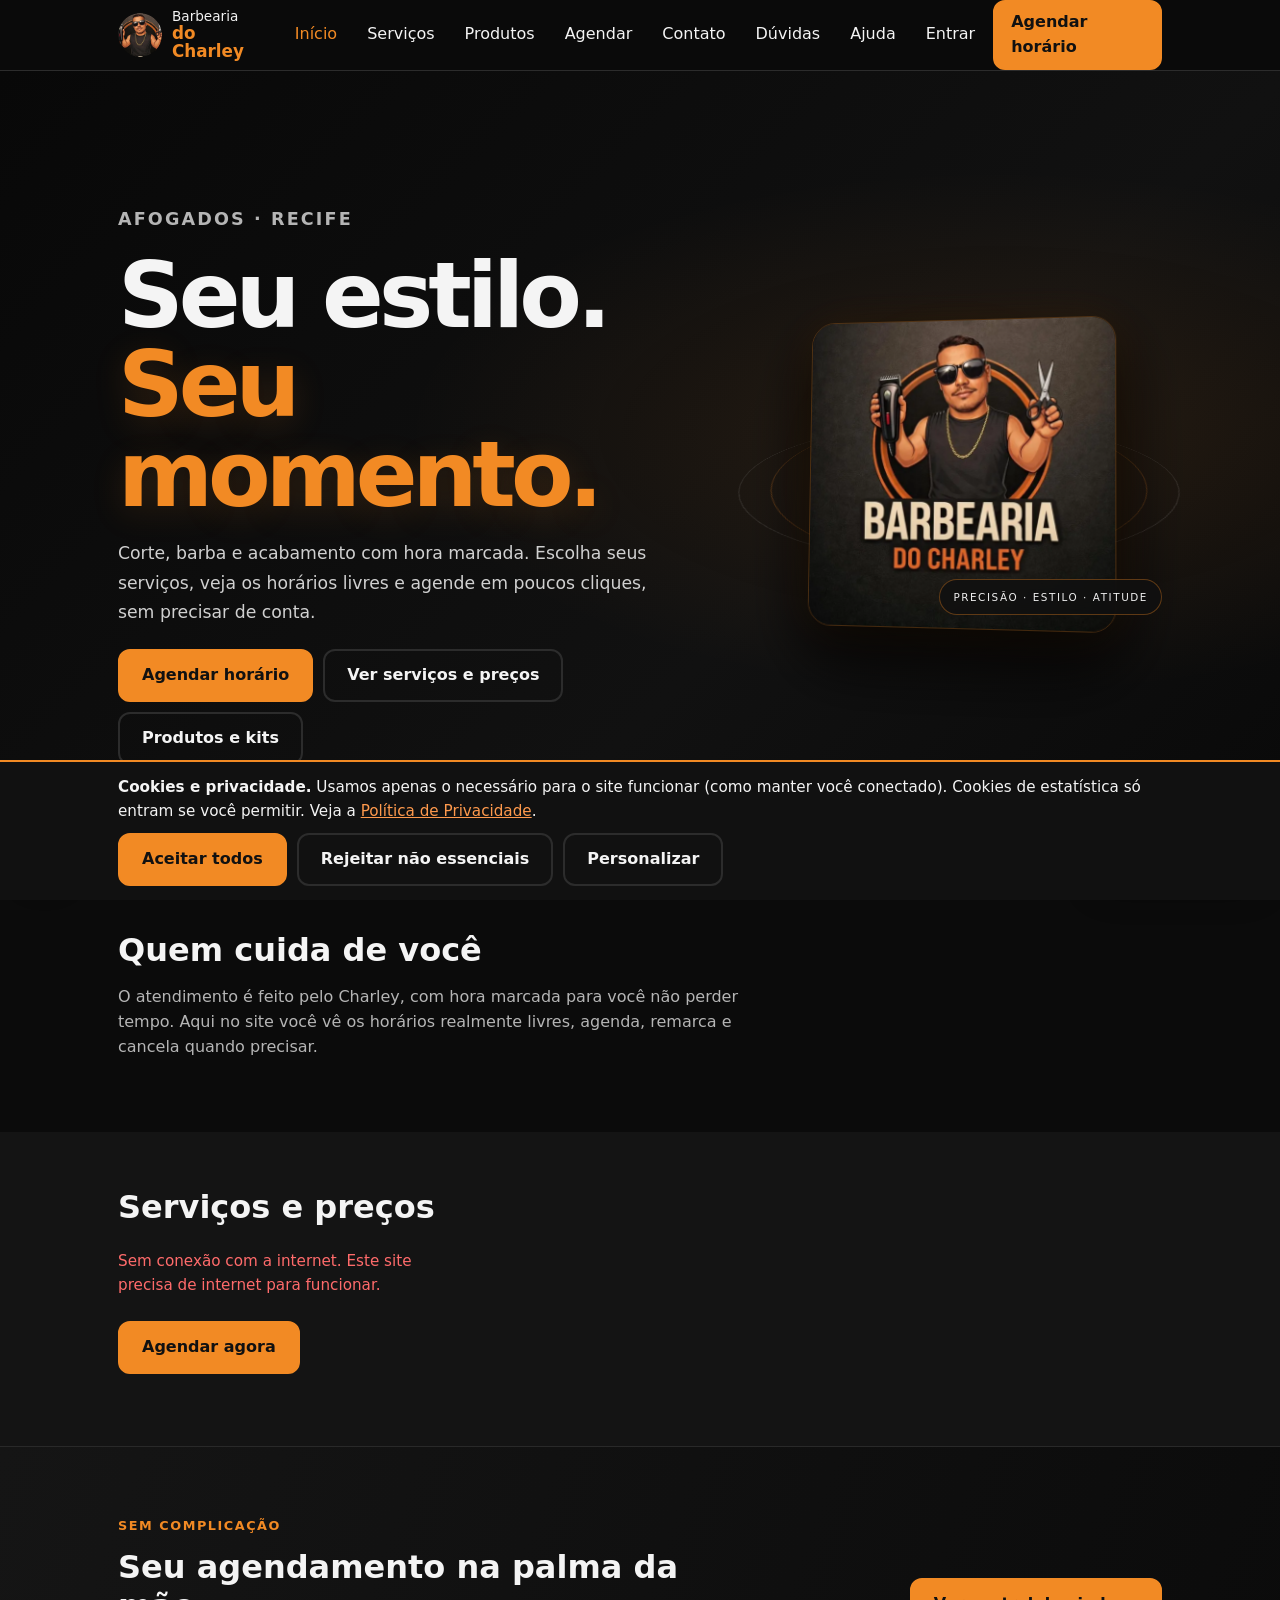
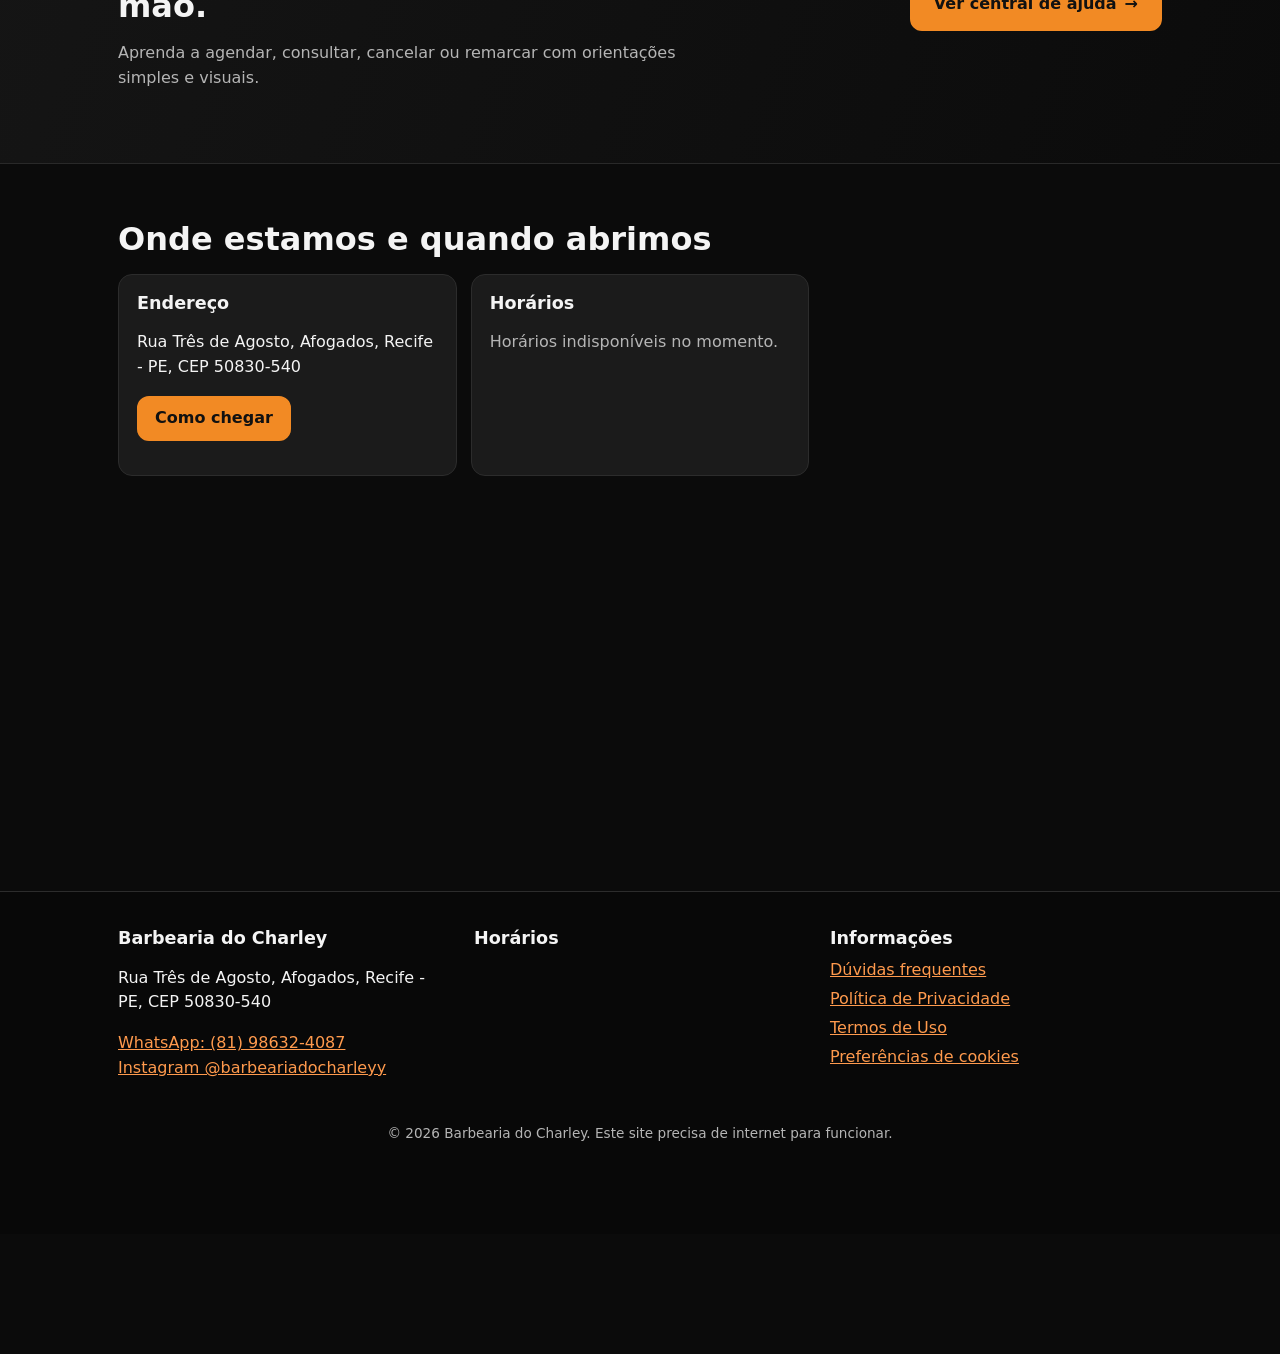
==== charley_build/index.html @ 22ab083c "Add files via upload" ====
<!doctype html>
<html lang="pt-BR">
<head>
<meta charset="utf-8">
<meta name="viewport" content="width=device-width, initial-scale=1">
<title>Barbearia do Charley | Afogados, Recife</title>
<meta name="description" content="Barbearia do Charley em Afogados, Recife. Corte, barba e química com hora marcada. Agende online em poucos cliques.">
<meta name="theme-color" content="#0b0b0b">
<meta property="og:type" content="website"><meta property="og:locale" content="pt_BR">
<meta property="og:title" content="Barbearia do Charley | Afogados, Recife"><meta property="og:description" content="Barbearia do Charley em Afogados, Recife. Corte, barba e química com hora marcada. Agende online em poucos cliques.">
<meta property="og:image" content="https://barbeariadocharley.netlify.app/icons/og.jpg">
<link rel="manifest" href="manifest.webmanifest">
<link rel="icon" href="icons/icon-192.png" type="image/png">
<link rel="apple-touch-icon" href="icons/icon-192.png">
<link rel="stylesheet" href="css/style.css">
<script type="application/ld+json">{"@context": "https://schema.org", "@type": "BarberShop", "name": "Barbearia do Charley", "address": {"@type": "PostalAddress", "streetAddress": "Rua Três de Agosto, Afogados", "addressLocality": "Recife", "addressRegion": "PE", "postalCode": "50830-540", "addressCountry": "BR"}, "telephone": "+5581986324087", "url": "https://barbeariadocharley.netlify.app", "sameAs": ["https://www.instagram.com/barbeariadocharleyy/"], "openingHoursSpecification": [{"@type": "OpeningHoursSpecification", "dayOfWeek": ["Tuesday", "Wednesday", "Thursday"], "opens": "10:00", "closes": "19:00"}, {"@type": "OpeningHoursSpecification", "dayOfWeek": ["Friday", "Saturday"], "opens": "10:00", "closes": "20:00"}]}</script>
</head>
<body>
<a class="sr" href="#main">Ir para o conteúdo</a>
<header id="app-header"></header>
<main id="main">

<section class="hero"><div class="wrap">
  <div class="hero-copy">
  <p class="kicker">AFogados · Recife</p>
  <h1>Seu estilo.<br><span class="orange-text">Seu momento.</span></h1>
  <p>Corte, barba e acabamento com hora marcada. Escolha seus serviços, veja os horários livres e agende em poucos cliques, sem precisar de conta.</p>
  <div class="row"><a class="btn" href="agendar.html">Agendar horário</a><a class="btn ghost" href="servicos.html">Ver serviços e preços</a><a class="btn ghost" href="produtos.html">Produtos e kits</a></div>
  </div>
  <div class="hero-stage"><div class="hero-glow"></div><div class="hero-object"><img class="hero-logo" src="img/logo.webp" width="380" height="380" alt="Logo da Barbearia do Charley"></div><span class="hero-orbit orbit-one"></span><span class="hero-orbit orbit-two"></span><span class="hero-chip">PRECISÃO · ESTILO · ATITUDE</span></div>
</div></section>

<section class="block"><div class="wrap">
  <h2>Quem cuida de você</h2>
  <p class="muted" style="max-width:40em">O atendimento é feito pelo Charley, com hora marcada para você não perder tempo. Aqui no site você vê os horários realmente livres, agenda, remarca e cancela quando precisar.</p>
</div></section>

<section class="block alt" id="servicos"><div class="wrap">
  <h2>Serviços e preços</h2>
  <div class="grid" id="svc-list"><p class="loading"><span class="spin"></span>Carregando serviços…</p></div>
  <p class="notice" id="svc-note" hidden><b>“A partir de”:</b> nos serviços químicos o preço varia conforme o cabelo. O Charley avalia pessoalmente e informa o valor final antes de começar.</p>
  <p><a class="btn" href="agendar.html">Agendar agora</a></p>
</div></section>


<section class="block help-teaser"><div class="wrap help-teaser-inner"><div><p class="kicker">SEM COMPLICAÇÃO</p><h2>Seu agendamento na palma da mão.</h2><p class="muted">Aprenda a agendar, consultar, cancelar ou remarcar com orientações simples e visuais.</p></div><a class="btn" href="ajuda.html">Ver central de ajuda <span aria-hidden="true">→</span></a></div></section>
<section class="block" id="novidades" hidden><div class="wrap"><h2>Novidades da barbearia</h2><div class="grid" id="news-list"></div></div></section>

<section class="block alt" id="galeria" hidden><div class="wrap"><h2>Nosso trabalho</h2><div class="grid" id="gallery-list"></div></div></section>

<section class="block" id="onde"><div class="wrap">
  <h2>Onde estamos e quando abrimos</h2>
  <div class="grid">
    <div class="card"><h3>Endereço</h3><p id="addr"></p><p><a class="btn small" id="route" target="_blank" rel="noopener" href="#">Como chegar</a></p></div>
    <div class="card"><h3>Horários</h3><div id="hours"></div></div>
  </div>
  <p style="margin-top:16px"><iframe class="map" id="map" title="Mapa da Barbearia do Charley" loading="lazy" referrerpolicy="no-referrer-when-downgrade"></iframe></p>
</div></section>

</main>
<footer id="app-footer"></footer>
<script type="module" src="js/home.js"></script>
</body>
</html>
---- charley_build/css/style.css ----
:root{
  --bg:#0b0b0b; --bg2:#141414; --card:#1b1b1b; --line:#2c2c2c;
  --text:#f4f4f4; --muted:#b5b5b5; --orange:#ff7a1a; --orange2:#ff9a4d; --ok:#4cc38a; --bad:#ff6b6b; --warn:#ffd166;
  --r:14px; --max:1080px;
}
*{box-sizing:border-box}
html{scroll-behavior:smooth}
body{margin:0;background:var(--bg);color:var(--text);font:16px/1.55 system-ui,-apple-system,"Segoe UI",Roboto,Arial,sans-serif;-webkit-text-size-adjust:100%}
img{max-width:100%;height:auto}
a{color:var(--orange2)}
a:focus-visible,button:focus-visible,input:focus-visible,select:focus-visible,textarea:focus-visible{outline:3px solid var(--orange);outline-offset:2px}
h1,h2,h3{line-height:1.2;margin:0 0 .5em}
h1{font-size:clamp(2rem,6vw,3.2rem)} h2{font-size:clamp(1.5rem,4vw,2rem)} h3{font-size:1.1rem}
.wrap{max-width:var(--max);margin:0 auto;padding:0 18px}
.muted{color:var(--muted)} .center{text-align:center}
.plain{list-style:none;margin:0;padding:0} .plain li{margin:.25em 0}
section.block{padding:56px 0} section.alt{background:var(--bg2)}
.sr{position:absolute;left:-9999px}

/* cabeçalho */
header#app-header{position:sticky;top:0;z-index:50;background:rgba(11,11,11,.96);border-bottom:1px solid var(--line);backdrop-filter:blur(6px)}
.bar{display:flex;align-items:center;justify-content:space-between;gap:12px;min-height:64px}
.brand{display:flex;align-items:center;gap:10px;color:var(--text);text-decoration:none;line-height:1.1;font-size:.85rem}
.brand b{color:var(--orange);font-size:1.05rem}
.mark{width:44px;height:44px;border-radius:50%;object-fit:cover;flex:none}
nav#main-nav{display:flex;align-items:center;gap:6px}
nav#main-nav a:not(.btn){color:var(--text);text-decoration:none;padding:10px 12px;border-radius:10px}
nav#main-nav a:not(.btn):hover,nav#main-nav a[aria-current]{color:var(--orange)}
.menu-btn{display:none;background:none;border:1px solid var(--line);color:var(--text);font-size:1.4rem;border-radius:10px;min-width:48px;min-height:48px}
@media(max-width:760px){
  .menu-btn{display:block}
  nav#main-nav{display:none;position:absolute;left:0;right:0;top:64px;flex-direction:column;align-items:stretch;background:var(--bg);padding:12px 18px 18px;border-bottom:1px solid var(--line)}
  nav#main-nav.open{display:flex}
  nav#main-nav a{padding:14px 12px!important;text-align:center}
}

/* botões e campos */
.btn{display:inline-flex;align-items:center;justify-content:center;gap:8px;min-height:48px;padding:12px 22px;border-radius:12px;border:2px solid var(--orange);background:var(--orange);color:#111;font:inherit;font-weight:700;text-decoration:none;cursor:pointer}
.btn:hover{background:var(--orange2);border-color:var(--orange2)}
.btn.ghost{background:transparent;color:var(--text);border-color:var(--line)} .btn.ghost:hover{border-color:var(--orange);color:var(--orange)}
.btn.small{min-height:40px;padding:8px 16px}
.btn[disabled]{opacity:.5;cursor:not-allowed}
.row{display:flex;flex-wrap:wrap;gap:10px} .row.end{justify-content:flex-end}
label{display:block;font-weight:600;margin:14px 0 6px}
input,select,textarea{width:100%;min-height:48px;padding:12px 14px;border-radius:12px;border:1px solid #444;background:#101010;color:var(--text);font:inherit}
textarea{min-height:100px}
.check{display:flex;align-items:center;gap:10px;font-weight:400;margin:8px 0} .check input{width:22px;height:22px;min-height:0}
.hint{font-size:.9rem;color:var(--muted);margin:4px 0 0}
.err{color:var(--bad);font-size:.95rem;margin:8px 0}

/* cartões */
.card{background:var(--card);border:1px solid var(--line);border-radius:var(--r);padding:18px}
.grid{display:grid;gap:14px;grid-template-columns:repeat(auto-fill,minmax(260px,1fr))}
.badge{display:inline-block;padding:2px 10px;border-radius:99px;font-size:.8rem;font-weight:700;background:#2a2a2a;color:var(--muted)}
.badge.ok{background:#16382b;color:var(--ok)} .badge.warn{background:#3b3212;color:var(--warn)} .badge.bad{background:#3d1b1b;color:var(--bad)}
.price{color:var(--orange);font-weight:800;text-align:right;min-width:5.5em}

/* herói */
.hero{padding:64px 0 56px;background:radial-gradient(1200px 400px at 80% -10%,rgba(255,122,26,.22),transparent),var(--bg)}
.hero p{max-width:34em;color:var(--muted);font-size:1.1rem}
.hero .row{margin-top:22px}
.kicker{color:var(--orange);font-weight:700;letter-spacing:.12em;text-transform:uppercase;font-size:.8rem}

/* serviços */
.svc{display:flex;gap:12px;justify-content:space-between;align-items:flex-start}
.svc h3{margin:0 0 4px} .svc p{margin:0;color:var(--muted);font-size:.95rem}
.svc.pick{cursor:pointer;border-width:2px} .svc.pick.on{border-color:var(--orange);background:#241a12} .svc.pick.off{opacity:.45;cursor:not-allowed}
.svc.pick input{width:24px;height:24px;min-height:0;margin-top:3px;flex:none}

/* agendamento */
.steps{counter-reset:s}
.step{margin:0 0 30px}
.step>h2{display:flex;align-items:center;gap:10px;font-size:1.3rem}
.step>h2::before{counter-increment:s;content:counter(s);display:grid;place-items:center;width:34px;height:34px;border-radius:50%;background:var(--orange);color:#111;font-weight:800;flex:none}
.slots{display:grid;grid-template-columns:repeat(auto-fill,minmax(84px,1fr));gap:8px;margin-top:12px}
.slot{min-height:48px;border-radius:10px;border:1px solid #444;background:#101010;color:var(--text);font:inherit;font-weight:700;cursor:pointer}
.slot:hover{border-color:var(--orange)} .slot[aria-pressed=true]{background:var(--orange);color:#111;border-color:var(--orange)}
.summary{background:#101010;border:1px solid var(--orange);border-radius:var(--r);padding:14px 16px;margin:18px 0;}
.summary dl{display:grid;grid-template-columns:auto 1fr;gap:4px 14px;margin:0} .summary dt{color:var(--muted)} .summary dd{margin:0;text-align:right;font-weight:600}
.notice{border-left:4px solid var(--orange);background:#1d1710;padding:12px 14px;border-radius:8px;margin:14px 0}
.ok-box{border:1px solid var(--ok);background:#0f2219;border-radius:var(--r);padding:20px}

/* tabelas simples */
table.t{width:100%;border-collapse:collapse} table.t th,table.t td{padding:10px 8px;border-bottom:1px solid var(--line);text-align:left}
details{background:var(--card);border:1px solid var(--line);border-radius:12px;padding:14px 16px;margin:10px 0}
summary{cursor:pointer;font-weight:700}

/* rodapé */
footer#app-footer{background:#080808;border-top:1px solid var(--line);padding:36px 0 90px;margin-top:0}
.foot{display:grid;gap:24px;grid-template-columns:repeat(auto-fit,minmax(220px,1fr))}
.copy{text-align:center;color:var(--muted);font-size:.85rem;margin:26px 18px 0}

/* WhatsApp flutuante, avisos */
.wa-float{position:fixed;left:16px;bottom:16px;z-index:60;width:58px;height:58px;border-radius:50%;background:#25d366;color:#fff;display:grid;place-items:center;box-shadow:0 6px 18px rgba(0,0,0,.5)}
#toasts{position:fixed;left:50%;transform:translateX(-50%);bottom:90px;z-index:90;display:grid;gap:8px;width:min(92vw,420px)}
.toast{background:#222;border:1px solid var(--line);border-left:4px solid var(--orange);padding:12px 14px;border-radius:10px}
.toast.error{border-left-color:var(--bad)} .toast.success{border-left-color:var(--ok)}
dialog.dlg{background:var(--card);color:var(--text);border:1px solid var(--line);border-radius:var(--r);max-width:min(92vw,420px)} dialog::backdrop{background:rgba(0,0,0,.7)}
#cookie-box{position:fixed;left:0;right:0;bottom:0;z-index:100;background:#111;border-top:2px solid var(--orange);padding:14px 0}
.cookie-in{max-width:var(--max);margin:0 auto;padding:0 18px} .cookie-in p{margin:0 0 10px;font-size:.95rem}
.loading,.empty{padding:24px;text-align:center;color:var(--muted)}
.spin{display:inline-block;width:18px;height:18px;border:3px solid #444;border-top-color:var(--orange);border-radius:50%;animation:sp 1s linear infinite;vertical-align:-3px;margin-right:8px}
@keyframes sp{to{transform:rotate(360deg)}}
@media (prefers-reduced-motion:reduce){*{animation:none!important;scroll-behavior:auto!important}}
.map{width:100%;height:320px;border:0;border-radius:var(--r);filter:grayscale(.2) contrast(1.05)}
.prose h2{margin-top:1.6em} .prose p,.prose li{color:#dcdcdc}

.hero .wrap{display:grid;gap:28px;align-items:center}
.hero-logo{width:min(78vw,340px);height:auto;border-radius:24px;justify-self:center;box-shadow:0 10px 40px rgba(0,0,0,.6)}
@media(min-width:820px){.hero .wrap{grid-template-columns:1.2fr .8fr}.hero-logo{width:380px}}

/* painel do Charley */
.adm-bar{display:flex;gap:10px;align-items:center;justify-content:space-between;flex-wrap:wrap;padding:12px 18px;border-bottom:1px solid var(--line);background:#0e0e0e;position:sticky;top:0;z-index:50}
.adm-tabs{display:flex;gap:6px;overflow-x:auto;padding:10px 18px;border-bottom:1px solid var(--line);background:#0e0e0e;position:sticky;top:64px;z-index:49}
.adm-tabs a{white-space:nowrap;padding:10px 16px;border-radius:10px;color:var(--text);text-decoration:none;border:1px solid var(--line)}
.adm-tabs a[aria-current]{background:var(--orange);color:#111;border-color:var(--orange);font-weight:700}
.adm-wrap{max-width:1180px;margin:0 auto;padding:18px}
.stats{display:grid;grid-template-columns:repeat(auto-fit,minmax(150px,1fr));gap:10px;margin:12px 0}
.stat{background:var(--card);border:1px solid var(--line);border-radius:12px;padding:12px 14px}.stat b{display:block;font-size:1.4rem;color:var(--orange)}
.ap{border-left:4px solid var(--line)}.ap.confirmed{border-left-color:var(--ok)}.ap.pending{border-left-color:var(--warn)}.ap.cancelled,.ap.no_show{border-left-color:var(--bad);opacity:.7}.ap.completed{border-left-color:#6aa9ff}
.ap .t{font-size:1.15rem;font-weight:800}
.cal{display:grid;grid-template-columns:repeat(7,1fr);gap:6px}.cal .d{min-height:64px;border:1px solid var(--line);border-radius:10px;padding:6px;background:var(--card);cursor:pointer;font-size:.85rem}
.cal .d.today{border-color:var(--orange)}.cal .d.off{opacity:.45}.cal .h{text-align:center;color:var(--muted);font-size:.8rem}.cal .n{display:inline-block;background:var(--orange);color:#111;border-radius:99px;padding:0 8px;font-weight:800;margin-top:4px}
.week{display:grid;gap:8px}@media(min-width:900px){.week{grid-template-columns:repeat(7,1fr)}}
.week .col{background:var(--card);border:1px solid var(--line);border-radius:12px;padding:10px;min-height:90px}.week .it{font-size:.85rem;margin:6px 0;padding:6px;border-radius:8px;background:#101010;cursor:pointer}
dialog.big{max-width:min(94vw,560px);width:100%;max-height:92vh;overflow:auto}
.mini{font-size:.85rem}
.tbl-scroll{overflow-x:auto}

.cap::first-letter{text-transform:uppercase}

/* Complementos do painel e catálogo */
.adm-tabs{overflow-x:auto;flex-wrap:nowrap;white-space:nowrap;scrollbar-width:thin}
.adm-tabs a{flex:0 0 auto}
.product-card{overflow:hidden;display:flex;flex-direction:column;gap:12px}
.product-card>img{width:100%;aspect-ratio:4/3;object-fit:cover;border-radius:10px;background:#171717}
.product-card h2{margin:6px 0;font-size:1.2rem}
.product-card .price{display:block;margin:8px 0;color:var(--orange)}

/* Indicadores e estados dos módulos administrativos */
.progress{height:10px;background:#252525;border:1px solid var(--line);border-radius:99px;overflow:hidden;margin:10px 0 4px}
.progress span{display:block;height:100%;background:var(--orange);border-radius:99px;transition:width .25s ease}
.notice.error{border-color:var(--bad);color:var(--text)}


/* CHARLEY EXPERIENCE — motion leve, mobile-first e sem bibliotecas externas */
:root{--orange:#f28a24;--ink:#080808}
.orange-text{color:var(--orange);text-shadow:0 8px 34px rgba(242,138,36,.16)}
.hero{position:relative;overflow:hidden;background:radial-gradient(ellipse at 78% 45%,rgba(242,138,36,.10),transparent 42%),linear-gradient(135deg,#080808,#111 62%,#090909)}
.hero .wrap{min-height:560px;padding-top:54px;padding-bottom:54px}
.hero h1{font-size:clamp(2.8rem,8vw,5.7rem);line-height:.98;letter-spacing:-.055em;margin:12px 0 20px}
.hero-copy>p:not(.kicker){max-width:560px;font-size:1.08rem;color:#d0d0d0;line-height:1.7}
.hero-stage{position:relative;min-height:330px;display:grid;place-items:center;perspective:900px;isolation:isolate}
.hero-glow{position:absolute;width:min(72vw,340px);aspect-ratio:1;border-radius:50%;background:radial-gradient(circle,rgba(242,138,36,.24),rgba(242,138,36,.04) 48%,transparent 72%);filter:blur(12px)}
.hero-object{position:relative;z-index:2;transform:rotateY(-9deg) rotateX(3deg);filter:drop-shadow(0 25px 30px rgba(0,0,0,.65));animation:charleyFloat 7s ease-in-out infinite}
.hero-logo{width:min(70vw,310px);border:1px solid rgba(242,138,36,.25);box-shadow:0 22px 60px rgba(0,0,0,.55),0 0 45px rgba(242,138,36,.10)}
.hero-orbit{position:absolute;border:1px solid rgba(242,138,36,.28);border-radius:50%;width:min(78vw,370px);aspect-ratio:1;transform:rotateX(68deg) rotateZ(-22deg)}
.orbit-two{width:min(90vw,430px);transform:rotateX(72deg) rotateZ(38deg);border-color:rgba(255,255,255,.12)}
.hero-chip{position:absolute;z-index:3;bottom:8%;right:0;background:rgba(16,16,16,.82);border:1px solid rgba(242,138,36,.35);padding:9px 13px;border-radius:99px;font-size:.65rem;letter-spacing:.15em;color:#eee;backdrop-filter:blur(8px)}
@keyframes charleyFloat{0%,100%{transform:translateY(0) rotateY(-9deg) rotateX(3deg)}50%{transform:translateY(-10px) rotateY(-5deg) rotateX(1deg)}}
.help-teaser{background:linear-gradient(110deg,#151515,#0b0b0b);border-block:1px solid #292929}
.help-teaser-inner{display:flex;align-items:center;justify-content:space-between;gap:22px}
.help-teaser h2{max-width:620px;margin:4px 0 8px}.help-teaser p{max-width:600px}
.help-hero{padding:50px 0 38px;overflow:hidden;background:radial-gradient(ellipse at 80% 50%,rgba(242,138,36,.14),transparent 45%),#090909}
.help-hero-grid{display:grid;align-items:center;gap:20px}.help-hero h1{font-size:clamp(2.7rem,8vw,5rem);line-height:.98;letter-spacing:-.05em;margin:10px 0 16px}.lead{font-size:1.05rem;color:#ccc;max-width:540px;line-height:1.7}
.help-orbit{height:260px;position:relative;display:grid;place-items:center;perspective:700px}.orbit-ring{position:absolute;width:230px;height:230px;border:1px solid rgba(242,138,36,.25);border-radius:50%;transform:rotateX(68deg) rotateZ(25deg)}.ring-two{width:190px;height:190px;transform:rotateX(70deg) rotateZ(-35deg);border-color:rgba(255,255,255,.15)}.orbit-chair{width:150px;filter:drop-shadow(0 18px 22px #000);transform:rotateY(-12deg);animation:charleyFloat 7s ease-in-out infinite}.orbit-dot{position:absolute;width:9px;height:9px;border-radius:50%;background:var(--orange);box-shadow:0 0 18px var(--orange)}.dot-a{top:26%;right:20%}.dot-b{bottom:20%;left:22%;width:6px;height:6px}
.help-choices h2{margin-top:4px}.help-grid{display:grid;grid-template-columns:1fr;gap:12px;margin-top:22px}.help-card{display:flex;flex-direction:column;gap:10px;min-height:190px;padding:20px;border:1px solid #303030;border-radius:18px;background:linear-gradient(145deg,#191919,#101010);color:var(--text);text-decoration:none;transition:transform .22s ease,border-color .22s ease,background .22s ease}.help-card:active{transform:scale(.985)}.help-card:hover{border-color:var(--orange);transform:translateY(-3px)}.help-icon{display:grid;place-items:center;width:42px;height:42px;border-radius:13px;background:rgba(242,138,36,.12);color:var(--orange);font-size:1.4rem}.help-card b{font-size:1.1rem}.help-card>span:not(.help-icon){color:#aaa;font-size:.92rem;line-height:1.5}.help-card em{font-style:normal;color:var(--orange);font-weight:700;margin-top:auto}.help-card em i{font-style:normal;margin-left:6px}
.tutorial-layout{display:grid;gap:26px;align-items:center}.step-list{display:grid;gap:16px;margin:24px 0}.step{display:flex;gap:14px;align-items:flex-start}.step>b{flex:0 0 38px;height:38px;display:grid;place-items:center;border-radius:12px;background:rgba(242,138,36,.13);color:var(--orange)}.step span{display:grid;gap:4px}.step small{color:#aaa;line-height:1.5}.tutorial-visual{min-height:300px;display:grid;place-items:center;border:1px solid #282828;border-radius:22px;background:radial-gradient(circle at 50% 40%,rgba(242,138,36,.12),transparent 55%),#101010;overflow:hidden}.phone{width:190px;height:285px;padding:8px;border:2px solid #555;border-radius:28px;background:#080808;box-shadow:0 25px 50px rgba(0,0,0,.5);transform:rotateY(-8deg) rotateX(3deg)}.phone-top{width:52px;height:8px;border-radius:10px;background:#333;margin:2px auto 12px}.phone-screen{height:calc(100% - 22px);border-radius:18px;background:#171717;padding:15px 11px;display:flex;flex-direction:column;gap:12px}.tiny-label{font-size:.55rem;letter-spacing:.12em;color:var(--orange);font-weight:800}.fake-line{height:7px;width:65%;border-radius:10px;background:#383838}.fake-line.wide{width:90%;height:10px;background:#eee}.fake-appointment{margin-top:10px;padding:12px 9px;border-radius:12px;background:#222;display:grid;gap:10px;font-size:.7rem}.fake-appointment span{color:#aaa;font-size:.6rem}.fake-action{padding:8px;text-align:center;border-radius:7px;background:#f28a24;color:#111;font-weight:800}.fake-calendar{display:grid;grid-template-columns:repeat(7,1fr);gap:5px;text-align:center;font-size:.48rem;color:#aaa}.fake-calendar b{padding:5px 0;border-radius:5px;background:#292929;color:#eee}.fake-calendar b:nth-of-type(4){background:var(--orange);color:#111}.fake-slots{display:flex;gap:5px;flex-wrap:wrap}.fake-slots b{font-size:.58rem;padding:6px;border-radius:6px;background:#282828;color:#f28a24}.fake-caption{margin-top:auto;text-align:center;color:#777;font-size:.55rem}.help-bottom{text-align:center}.help-bottom .btn{margin-top:10px}
.reveal{opacity:0;transform:translateY(14px);transition:opacity .5s ease,transform .5s ease}.reveal.is-visible{opacity:1;transform:none}
.charley-help{position:fixed;right:16px;bottom:18px;z-index:80;display:grid;justify-items:end;gap:10px}.assistant-launch{display:flex;align-items:center;gap:9px;border:1px solid rgba(242,138,36,.55);border-radius:99px;background:#f28a24;color:#111;padding:12px 16px;font-weight:800;box-shadow:0 10px 30px rgba(0,0,0,.4);cursor:pointer}.assistant-spark{font-size:1.2rem}.assistant-panel{width:min( calc(100vw - 28px),360px);max-height:min(70vh,560px);overflow:auto;border:1px solid #383838;border-radius:20px;background:#101010;color:#fff;box-shadow:0 20px 60px rgba(0,0,0,.65);animation:assistantIn .18s ease-out}.assistant-panel[hidden]{display:none}.assistant-panel header{display:flex;justify-content:space-between;align-items:center;padding:16px;border-bottom:1px solid #2b2b2b;background:linear-gradient(100deg,#191919,#101010)}.assistant-panel header div{display:grid;gap:4px}.assistant-panel header small{font-size:.75rem;color:#aaa}.assistant-close{border:0;background:#292929;color:#fff;width:34px;height:34px;border-radius:50%;font-size:1.4rem}.assistant-body{padding:15px}.assistant-welcome{margin:0 0 14px;color:#ddd}.assistant-options{display:grid;gap:8px}.assistant-options a{display:flex;align-items:center;gap:11px;padding:12px;border:1px solid #303030;border-radius:12px;color:#fff;text-decoration:none;background:#171717}.assistant-options a:active{border-color:var(--orange)}.assistant-options a>span:first-child{width:34px;height:34px;display:grid;place-items:center;background:rgba(242,138,36,.13);border-radius:10px;color:var(--orange);font-size:1.1rem}.assistant-options a>span:nth-child(2){display:grid;gap:3px;flex:1}.assistant-options small{color:#aaa;font-size:.72rem}.assistant-options i{font-size:1.4rem;color:var(--orange);font-style:normal}.assistant-note{display:block;margin-top:12px;color:#888;line-height:1.45;font-size:.68rem}@keyframes assistantIn{from{opacity:0;transform:translateY(8px) scale(.98)}to{opacity:1;transform:none}}
@media(min-width:700px){.help-hero-grid{grid-template-columns:1.15fr .85fr}.help-orbit{height:340px}.help-grid{grid-template-columns:repeat(2,1fr)}.tutorial-layout{grid-template-columns:1.1fr .9fr}.tutorial-layout.reverse>div:first-child{order:2}.tutorial-layout.reverse>div:last-child{order:1}}
@media(max-width:560px){.hero .wrap{min-height:auto;padding-top:40px;padding-bottom:30px}.hero-stage{min-height:250px}.hero-logo{width:min(64vw,250px)}.hero-chip{right:2%;bottom:4%;font-size:.55rem}.help-teaser-inner{align-items:flex-start;flex-direction:column}.help-teaser .btn{width:100%}.help-card{min-height:160px}.tutorial-visual{min-height:270px}.charley-help{right:12px;bottom:12px}.assistant-launch{padding:11px 14px}.assistant-launch span:last-child{font-size:.85rem}}
@media(prefers-reduced-motion:reduce){.hero-object,.orbit-chair{animation:none!important}.reveal{opacity:1;transform:none;transition:none}.help-card,.assistant-panel{transition:none;animation:none}}
/* --- CORREÇÕES ADICIONAIS (Adicione isso no final do seu arquivo) --- */

/* Forçar 3 colunas nos horários */
.slots {
    display: grid !important;
    grid-template-columns: repeat(3, 1fr) !important;
}

/* Forçar formulário um embaixo do outro */
#step3 .row, #form .row {
    flex-direction: column !important;
    gap: 12px !important;
}

/* Espaço para o selo da Netlify */
body {
    padding-bottom: 120px !important;
}
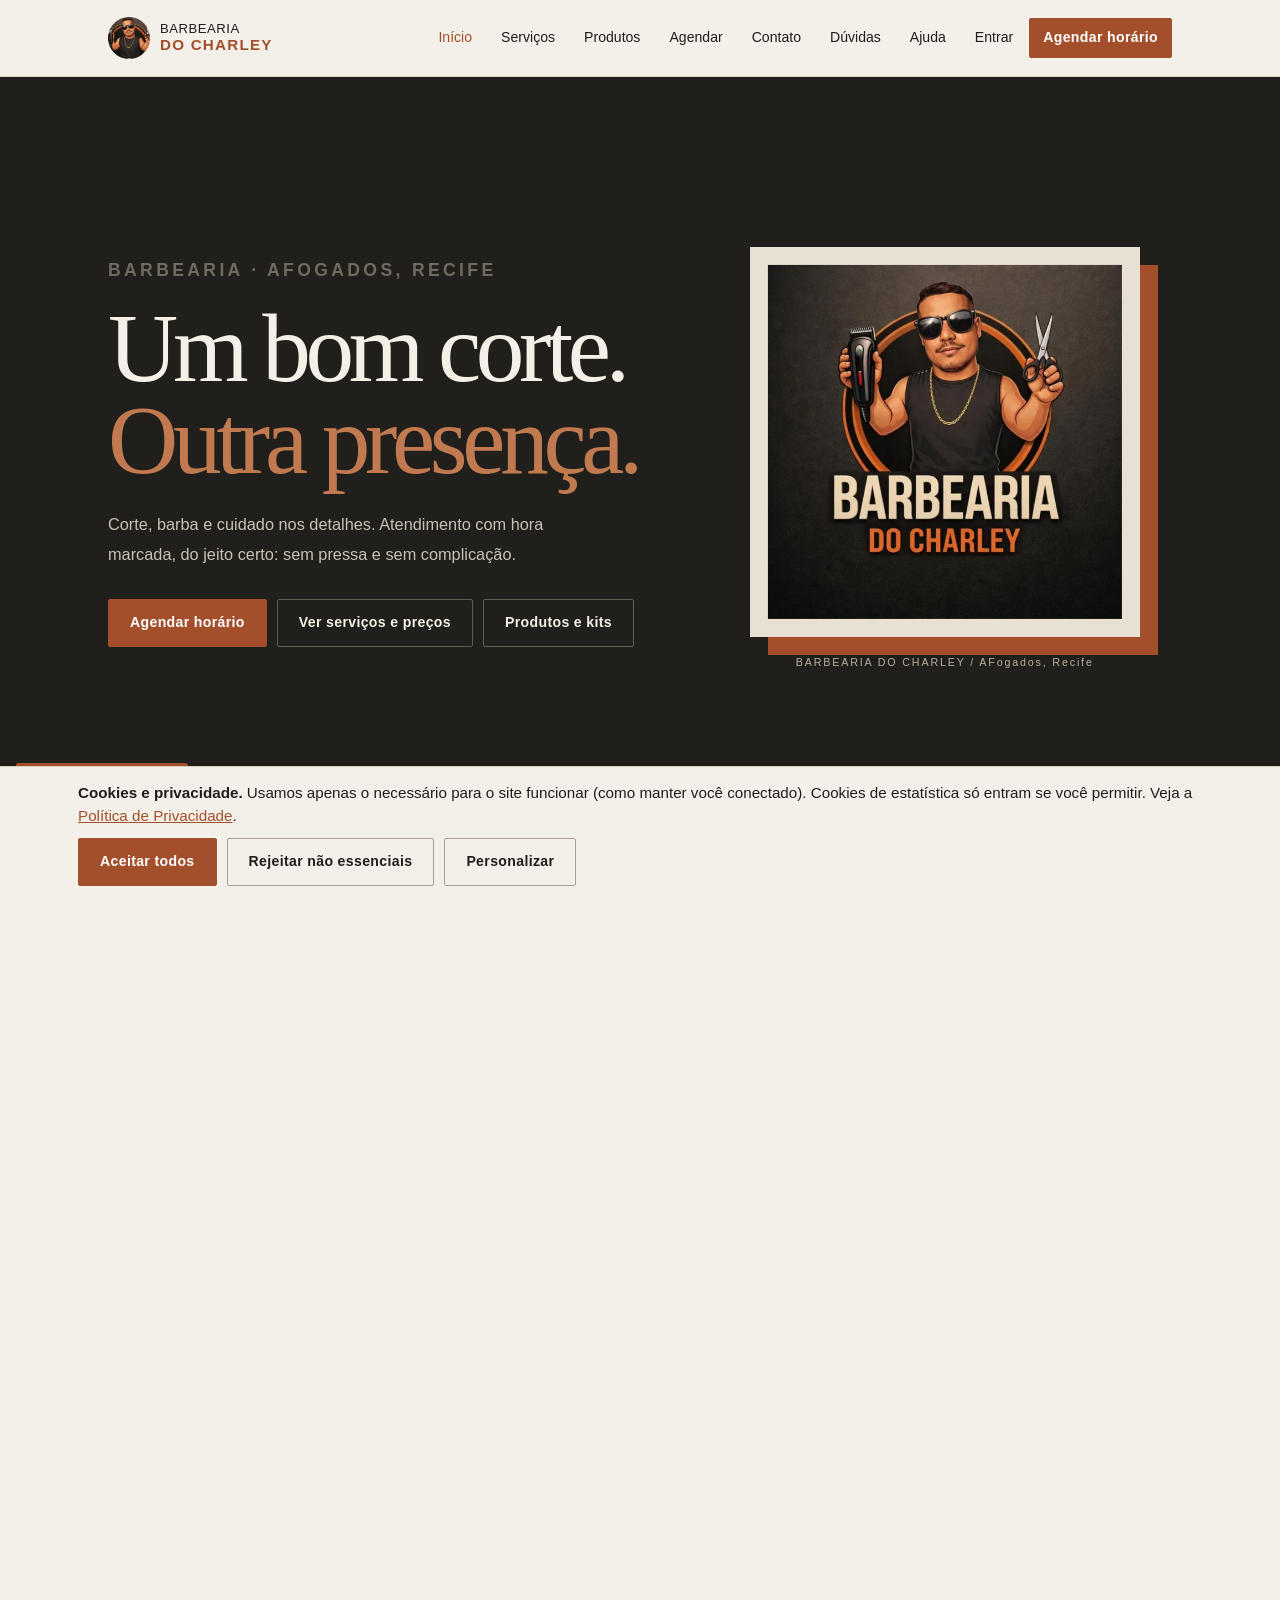
==== commit fe57dbec: "Atualiza apresentação principal com direção editorial" ====
--- a/charley_build/index.html
+++ b/charley_build/index.html
@@ -22,12 +22,12 @@
 
 <section class="hero"><div class="wrap">
   <div class="hero-copy">
-  <p class="kicker">AFogados · Recife</p>
-  <h1>Seu estilo.<br><span class="orange-text">Seu momento.</span></h1>
-  <p>Corte, barba e acabamento com hora marcada. Escolha seus serviços, veja os horários livres e agende em poucos cliques, sem precisar de conta.</p>
+  <p class="kicker">BARBEARIA · AFogados, Recife</p>
+  <h1>Um bom corte.<br><span class="orange-text">Outra presença.</span></h1>
+  <p>Corte, barba e cuidado nos detalhes. Atendimento com hora marcada, do jeito certo: sem pressa e sem complicação.</p>
   <div class="row"><a class="btn" href="agendar.html">Agendar horário</a><a class="btn ghost" href="servicos.html">Ver serviços e preços</a><a class="btn ghost" href="produtos.html">Produtos e kits</a></div>
   </div>
-  <div class="hero-stage"><div class="hero-glow"></div><div class="hero-object"><img class="hero-logo" src="img/logo.webp" width="380" height="380" alt="Logo da Barbearia do Charley"></div><span class="hero-orbit orbit-one"></span><span class="hero-orbit orbit-two"></span><span class="hero-chip">PRECISÃO · ESTILO · ATITUDE</span></div>
+  <div class="hero-stage"><div class="hero-object"><img class="hero-logo" src="img/logo.webp" width="380" height="380" alt="Barbearia do Charley"></div></div>
 </div></section>
 
 <section class="block"><div class="wrap">
--- a/charley_build/css/style.css
+++ b/charley_build/css/style.css
@@ -171,6 +171,13 @@
 @media(min-width:700px){.help-hero-grid{grid-template-columns:1.15fr .85fr}.help-orbit{height:340px}.help-grid{grid-template-columns:repeat(2,1fr)}.tutorial-layout{grid-template-columns:1.1fr .9fr}.tutorial-layout.reverse>div:first-child{order:2}.tutorial-layout.reverse>div:last-child{order:1}}
 @media(max-width:560px){.hero .wrap{min-height:auto;padding-top:40px;padding-bottom:30px}.hero-stage{min-height:250px}.hero-logo{width:min(64vw,250px)}.hero-chip{right:2%;bottom:4%;font-size:.55rem}.help-teaser-inner{align-items:flex-start;flex-direction:column}.help-teaser .btn{width:100%}.help-card{min-height:160px}.tutorial-visual{min-height:270px}.charley-help{right:12px;bottom:12px}.assistant-launch{padding:11px 14px}.assistant-launch span:last-child{font-size:.85rem}}
 @media(prefers-reduced-motion:reduce){.hero-object,.orbit-chair{animation:none!important}.reveal{opacity:1;transform:none;transition:none}.help-card,.assistant-panel{transition:none;animation:none}}
+/* Fechamento consistente dos formulários e posição do suporte longe do selo Netlify */
+dialog.big{position:relative;padding:30px 22px 22px}
+.dlg-x{position:absolute;top:9px;right:10px;z-index:3;width:36px;height:36px;border:1px solid var(--line);border-radius:50%;background:#252525;color:#fff;font-size:1.45rem;line-height:1;cursor:pointer;display:grid;place-items:center}
+.dlg-x:hover{background:var(--orange);color:#111;border-color:var(--orange)}
+.charley-help{left:16px;right:auto;bottom:88px;justify-items:start}
+@media(max-width:560px){.charley-help{left:12px;right:auto;bottom:88px}}
+
 /* --- CORREÇÕES ADICIONAIS (Adicione isso no final do seu arquivo) --- */
 
 /* Forçar 3 colunas nos horários */
@@ -189,3 +196,247 @@
 body {
     padding-bottom: 120px !important;
 }
+
+/* ===== Charley Premium UI refresh ===== */
+:root{--bg:#090a0c;--bg2:#101216;--card:#15181d;--line:#292e36;--orange:#f28a24;--orange2:#ffad58;--text:#f7f7f8;--muted:#a6abb4;--r:18px;--ease:cubic-bezier(.2,.75,.25,1)}
+body{background:radial-gradient(ellipse at 80% -15%,rgba(242,138,36,.10),transparent 38%),var(--bg);letter-spacing:.005em}
+header#app-header,.adm-bar,.adm-tabs{background:rgba(10,11,13,.88);backdrop-filter:blur(16px);-webkit-backdrop-filter:blur(16px)}
+.card,.stat,.product-card,.summary,.notice,.ok-box{border-radius:18px;box-shadow:0 12px 34px rgba(0,0,0,.16);transition:transform .24s var(--ease),border-color .24s ease,box-shadow .24s ease,background .24s ease}
+.card:hover,.stat:hover{border-color:rgba(242,138,36,.34);box-shadow:0 18px 42px rgba(0,0,0,.26)}
+.btn,.slot,.adm-tabs a,.svc.pick,.help-card{transition:transform .2s var(--ease),background .2s ease,border-color .2s ease,box-shadow .2s ease}
+.btn:hover{transform:translateY(-2px);box-shadow:0 10px 24px rgba(242,138,36,.16)}
+.btn:active,.slot:active{transform:scale(.975)}
+.btn:not(.ghost){box-shadow:0 7px 22px rgba(242,138,36,.12)}
+input,select,textarea{background:rgba(8,10,13,.76);border-color:#353b45;transition:border-color .2s ease,box-shadow .2s ease}
+input:focus,select:focus,textarea:focus{border-color:var(--orange);box-shadow:0 0 0 4px rgba(242,138,36,.11);outline:0}
+.hero{position:relative;isolation:isolate;overflow:hidden;background:radial-gradient(ellipse at 75% 40%,rgba(242,138,36,.16),transparent 42%),linear-gradient(140deg,#0b0c0f,#111318 55%,#090a0c)}
+.hero:after{content:"";position:absolute;inset:0;z-index:-1;opacity:.13;pointer-events:none;background-image:radial-gradient(rgba(255,255,255,.28) .6px,transparent .6px);background-size:18px 18px;mask-image:linear-gradient(90deg,transparent,#000)}
+.hero h1{letter-spacing:-.045em;text-wrap:balance}.hero p{line-height:1.75}
+.hero-stage{perspective:1000px;transform-style:preserve-3d}
+.hero-object{filter:drop-shadow(0 30px 35px rgba(0,0,0,.42));transform-style:preserve-3d;animation:premiumFloat 8s ease-in-out infinite}
+.hero-logo{border:1px solid rgba(255,255,255,.1);box-shadow:0 25px 70px rgba(0,0,0,.42),0 0 70px rgba(242,138,36,.12)}
+.hero-orbit{border-color:rgba(242,138,36,.22);box-shadow:0 0 24px rgba(242,138,36,.05)}
+@keyframes premiumFloat{0%,100%{transform:translateY(0) rotateY(-7deg) rotateX(2deg)}50%{transform:translateY(-9px) rotateY(-2deg) rotateX(0)}}
+.block{content-visibility:auto;contain-intrinsic-size:1px 500px}
+.adm-wrap{max-width:1320px;padding:clamp(14px,2.5vw,30px)}
+.adm-bar{border-bottom-color:rgba(255,255,255,.08)}
+.adm-tabs{padding:12px max(18px,calc((100vw - 1320px)/2));border-bottom-color:rgba(255,255,255,.08)}
+.adm-tabs a{border-radius:999px;background:rgba(255,255,255,.025)}
+.adm-tabs a:hover{transform:translateY(-1px);border-color:rgba(242,138,36,.5)}
+.adm-tabs a[aria-current]{box-shadow:0 5px 18px rgba(242,138,36,.18)}
+.stats{gap:12px;margin:16px 0}
+.stat{position:relative;overflow:hidden;padding:17px 18px;background:linear-gradient(145deg,rgba(28,32,39,.98),rgba(17,19,23,.98));border-color:rgba(255,255,255,.07);min-height:94px}
+.stat:after{content:"";position:absolute;width:90px;height:90px;right:-35px;top:-45px;border-radius:50%;background:rgba(242,138,36,.075);filter:blur(2px)}
+.stat b{font-size:clamp(1.25rem,2vw,1.65rem);letter-spacing:-.03em;margin-top:7px}
+.adm-wrap h2{letter-spacing:-.035em}
+.ap,.week .col,.cal .d{border-radius:14px}
+.svc.pick{padding:16px;background:linear-gradient(145deg,#191d23,#12151a);border-color:#303640}
+.svc.pick:hover{transform:translateY(-2px);border-color:rgba(242,138,36,.6)}
+.svc.pick.on{background:linear-gradient(145deg,rgba(242,138,36,.16),#17191d);border-color:var(--orange);box-shadow:0 8px 24px rgba(242,138,36,.08)}
+.slots{gap:10px}.slot{border-radius:12px;background:linear-gradient(145deg,#191d23,#111419);border-color:#343a44}
+.slot:hover{transform:translateY(-2px);box-shadow:0 7px 18px rgba(242,138,36,.1)}
+.slot[aria-pressed=true]{box-shadow:0 7px 20px rgba(242,138,36,.2)}
+.steps>.step{padding:18px 0;border-bottom:1px solid rgba(255,255,255,.065)}.steps>.step:last-child{border-bottom:0}
+.step>h2{font-size:1.18rem;letter-spacing:-.02em}
+.summary{background:linear-gradient(145deg,rgba(242,138,36,.1),rgba(16,18,22,.96));border-color:rgba(242,138,36,.55);box-shadow:inset 0 1px rgba(255,255,255,.04)}
+dialog.dlg{background:linear-gradient(145deg,#1a1e24,#111318);box-shadow:0 28px 100px rgba(0,0,0,.65)}
+dialog::backdrop{backdrop-filter:blur(5px);background:rgba(0,0,0,.68)}
+.tbl-scroll{border:1px solid var(--line);border-radius:14px}
+table.t th{color:#f6b36e;font-size:.82rem;text-transform:uppercase;letter-spacing:.06em}
+table.t tr:hover td{background:rgba(255,255,255,.025)}
+.metric-chart{padding:18px;border:1px solid var(--line);border-radius:18px;background:linear-gradient(145deg,#171b21,#101216);margin:14px 0}
+.metric-chart h3{margin-bottom:4px}
+.chart-bars{display:grid;grid-template-columns:repeat(7,minmax(0,1fr));gap:9px;align-items:end;height:150px;padding:18px 2px 0}
+.chart-col{height:100%;display:flex;flex-direction:column;justify-content:end;align-items:center;gap:8px;min-width:0}
+.chart-track{height:112px;width:min(100%,34px);display:flex;align-items:end;border-radius:99px;background:#252a32;overflow:hidden}
+.chart-fill{width:100%;min-height:3px;border-radius:99px 99px 5px 5px;background:linear-gradient(180deg,#ffb15f,#e87917);box-shadow:0 0 18px rgba(242,138,36,.18);transform-origin:bottom;animation:chartRise .7s var(--ease) both}
+.chart-col small{font-size:.68rem;color:var(--muted)}.chart-col b{font-size:.68rem;white-space:nowrap}
+@keyframes chartRise{from{transform:scaleY(.05);opacity:.3}to{transform:scaleY(1);opacity:1}}
+.report-bars{display:grid;gap:12px;margin-top:12px}
+.report-bar{display:grid;grid-template-columns:minmax(80px,120px) 1fr auto;align-items:center;gap:10px;font-size:.9rem}
+.report-bar-track{height:10px;background:#292e36;border-radius:99px;overflow:hidden}
+.report-bar-fill{height:100%;border-radius:99px;background:linear-gradient(90deg,#df7419,#ffb15f)}
+@media(max-width:620px){.adm-tabs{top:58px}.adm-wrap{padding:14px}.stat{min-height:86px}.chart-bars{gap:5px}.report-bar{grid-template-columns:76px 1fr auto;font-size:.8rem}}
+@media(prefers-reduced-motion:no-preference){.adm-wrap>.row,.adm-wrap>.stats,.adm-wrap>.grid,.adm-wrap>.card{animation:softEnter .42s var(--ease) both}.adm-wrap>.stats{animation-delay:.04s}.adm-wrap>.grid{animation-delay:.08s}}
+@keyframes softEnter{from{opacity:0;transform:translateY(9px)}to{opacity:1;transform:none}}
+@media(prefers-reduced-motion:reduce){.hero-object,.chart-fill{animation:none!important}.card,.stat,.btn,.slot,.svc.pick{transition:none!important}}
+
+.booking-progress{display:flex;align-items:center;gap:10px;margin:24px 0 10px;padding:14px 16px;border:1px solid var(--line);border-radius:16px;background:linear-gradient(145deg,#171b21,#101216)}
+.booking-progress-step{display:flex;align-items:center;gap:8px;color:var(--muted);white-space:nowrap;transition:color .2s ease}
+.booking-progress-step span{width:30px;height:30px;display:grid;place-items:center;border:1px solid #414752;border-radius:50%;font-weight:800;font-size:.82rem}
+.booking-progress-step small{font-size:.78rem;font-weight:700}
+.booking-progress-step.is-active{color:#fff}.booking-progress-step.is-active span,.booking-progress-step.is-done span{background:var(--orange);border-color:var(--orange);color:#111}
+.booking-progress>i{height:1px;flex:1;background:#3a4049;min-width:10px}
+.booking-progress-step.is-done{color:var(--orange2)}
+@media(max-width:420px){.booking-progress{gap:6px;padding:12px 9px}.booking-progress-step{gap:5px}.booking-progress-step small{font-size:.68rem}.booking-progress-step span{width:26px;height:26px}}
+
+/* =========================================================
+   CHARLEY — DIREÇÃO EDITORIAL
+   Identidade sóbria, artesanal e atemporal. Sem efeitos de template.
+   ========================================================= */
+:root{
+  --bg:#f3f0e9;
+  --bg2:#e9e4da;
+  --card:#fbf9f4;
+  --line:#d8d0c3;
+  --text:#211e1a;
+  --muted:#716a60;
+  --orange:#a34f2b;
+  --orange2:#874024;
+  --ok:#397457;
+  --bad:#a8443e;
+  --warn:#9b742e;
+  --r:5px;
+  --max:1160px;
+  --ease:cubic-bezier(.22,.61,.36,1);
+}
+html{scroll-behavior:smooth;scroll-padding-top:88px}
+body{background:var(--bg);color:var(--text);font-family:Inter,"Helvetica Neue",Arial,sans-serif;letter-spacing:0}
+h1,h2,h3,.hero h1{font-family:Georgia,"Times New Roman",serif;font-weight:500;letter-spacing:-.035em}
+h1{font-size:clamp(2.5rem,6vw,4.8rem);line-height:1.02}
+h2{font-size:clamp(1.8rem,3.5vw,2.65rem);line-height:1.08}
+h3{font-size:1.25rem}
+.wrap{max-width:var(--max);padding-inline:clamp(20px,4vw,48px)}
+section.block{padding:clamp(54px,8vw,92px) 0}
+section.alt{background:var(--bg2)}
+.muted,.hint{color:var(--muted)}
+.kicker{color:var(--orange);font-size:.72rem;letter-spacing:.19em;font-weight:800}
+header#app-header{background:rgba(243,240,233,.96);border-bottom:1px solid var(--line);backdrop-filter:none}
+.bar{min-height:76px}
+.brand{color:var(--text);font-size:.82rem;letter-spacing:.04em;text-transform:uppercase}
+.brand b{color:var(--orange);font-size:.95rem;letter-spacing:.08em}
+.mark{width:42px;height:42px;border-radius:2px}
+nav#main-nav{gap:3px}
+nav#main-nav a:not(.btn){color:var(--text);font-size:.88rem;padding:10px 13px;border-radius:2px}
+nav#main-nav a:not(.btn):hover,nav#main-nav a[aria-current]{color:var(--orange);background:transparent}
+.menu-btn{border-radius:2px;border-color:var(--line);color:var(--text)}
+.btn{min-height:48px;padding:12px 21px;border:1px solid var(--orange);border-radius:2px;background:var(--orange);color:#fff;font-size:.88rem;font-weight:700;letter-spacing:.025em;box-shadow:none!important;transition:background .18s ease,color .18s ease,border-color .18s ease}
+.btn:hover{background:var(--orange2);border-color:var(--orange2);color:#fff;transform:none}
+.btn.ghost{background:transparent;border-color:#aaa092;color:var(--text)}
+.btn.ghost:hover{border-color:var(--orange);background:transparent;color:var(--orange)}
+.btn.small{min-height:38px;padding:8px 13px}
+.row{gap:10px}
+.card,.stat,.product-card,.summary,.notice,.ok-box,details{background:var(--card);border:1px solid var(--line);border-radius:3px;box-shadow:none;transition:border-color .2s ease,background .2s ease}
+.card{padding:clamp(18px,2.5vw,26px)}
+.card:hover,.stat:hover{border-color:#b7a18d;box-shadow:none;transform:none}
+.grid{gap:16px}
+.badge{background:#e8e1d6;color:#62584d;border-radius:2px}
+.badge.ok{background:#e0ebe3;color:#397457}.badge.warn{background:#f1e9d5;color:#8a6728}.badge.bad{background:#f0dfdc;color:#a8443e}
+.price{color:var(--orange)}
+input,select,textarea{background:#fbf9f4;border:1px solid #cfc6b9;border-radius:2px;color:var(--text);box-shadow:none}
+input:focus,select:focus,textarea:focus{border-color:var(--orange);box-shadow:0 0 0 2px rgba(163,79,43,.10);outline:0}
+a{color:var(--orange)}
+.hero{background:#211f1b;color:#f5f0e7;overflow:hidden;position:relative}
+.hero:before,.hero:after{display:none!important}
+.hero .wrap{min-height:540px;padding-block:clamp(54px,8vw,96px);gap:clamp(30px,6vw,76px);grid-template-columns:1.08fr .92fr}
+.hero h1{font-size:clamp(3.25rem,7.6vw,6.6rem);line-height:.94;letter-spacing:-.055em;margin:18px 0 24px}
+.hero .orange-text{color:#c17a50;text-shadow:none}
+.hero-copy>p:not(.kicker){max-width:490px;color:#c9c1b5;font-size:1.02rem;line-height:1.8}
+.hero .row{margin-top:30px;gap:10px}
+.hero .btn.ghost{color:#f5f0e7;border-color:#625b50}
+.hero .btn.ghost:hover{color:#d79a75;border-color:#d79a75}
+.hero-stage{min-height:360px;display:grid;place-items:center;perspective:none;isolation:auto}
+.hero-glow,.hero-orbit,.hero-chip{display:none!important}
+.hero-object{width:min(100%,390px);padding:18px;background:#e8e0d3;transform:none!important;animation:none!important;filter:none;box-shadow:18px 18px 0 #a34f2b}
+.hero-logo{display:block;width:100%;height:auto;max-height:360px;object-fit:contain;border:0;border-radius:0;box-shadow:none;background:transparent}
+.hero-stage:after{content:"BARBEARIA DO CHARLEY  /  AFogados, Recife";display:block;position:absolute;align-self:end;justify-self:center;margin-bottom:-34px;color:#b9afa1;font-size:.67rem;letter-spacing:.17em}
+#servicos .grid .card{min-height:150px}
+section.block h2{margin-bottom:18px}
+.help-teaser{background:#ded6c9;border-block:1px solid #cfc5b7}
+.help-teaser-inner{gap:28px}
+.help-teaser .btn{flex:none}
+.svc{padding:18px 0;border-bottom:1px solid var(--line)}
+.svc:last-child{border-bottom:0}
+.svc.pick{padding:18px;background:var(--card);border:1px solid var(--line);border-radius:3px}
+.svc.pick:hover{transform:none;border-color:#ad866f}
+.svc.pick.on{background:#eee4d8;border-color:var(--orange);box-shadow:inset 3px 0 var(--orange)}
+.svc.pick.off{opacity:.5}
+.steps>.step{padding:24px 0;border-bottom:1px solid var(--line)}
+.step>h2{font-family:Georgia,"Times New Roman",serif;font-size:1.55rem;letter-spacing:-.025em}
+.step>h2::before{width:30px;height:30px;border-radius:2px;background:var(--orange);color:#fff;font-size:.9rem}
+.booking-progress{background:#e9e3d9;border:1px solid var(--line);border-radius:2px;padding:12px 14px}
+.booking-progress-step{color:#8b8378}.booking-progress-step span{border-radius:2px;border-color:#bdb3a5}
+.booking-progress-step.is-active{color:var(--text)}.booking-progress-step.is-active span,.booking-progress-step.is-done span{background:var(--orange);border-color:var(--orange);color:#fff}
+.booking-progress-step.is-done{color:var(--orange)}
+.slots{grid-template-columns:repeat(3,minmax(0,1fr))!important;gap:8px}
+.slot{border-radius:2px;border:1px solid #cfc6b9;background:#fbf9f4;color:var(--text);font-weight:600}
+.slot:hover{border-color:var(--orange);transform:none;box-shadow:none}
+.slot[aria-pressed=true]{background:var(--orange);border-color:var(--orange);color:#fff;box-shadow:none}
+.summary{background:#eee6db;border:1px solid #c7b5a3;border-left:3px solid var(--orange);border-radius:2px}
+.notice{background:#eee6db;border-left:3px solid var(--orange);border-radius:2px}
+.ok-box{background:#e4eee6;border-color:#b6cdbd}
+table.t th,table.t td{border-bottom:1px solid var(--line)}
+table.t th{color:#6b5b4d;font-size:.78rem;letter-spacing:.06em;text-transform:uppercase}
+table.t tr:hover td{background:rgba(80,60,40,.035)}
+footer#app-footer{background:#211f1b;color:#eee7dc;border-top:0;padding:50px 0 90px}
+footer#app-footer a{color:#d79a75}
+.copy{color:#a9a092}
+.wa-float{border-radius:3px;box-shadow:none}
+#cookie-box{background:#f3f0e9;color:var(--text);border-top:1px solid var(--line)}
+#toasts .toast{background:#fbf9f4;color:var(--text);border:1px solid var(--line);border-left:3px solid var(--orange);border-radius:2px;box-shadow:0 8px 25px rgba(30,20,10,.12)}
+dialog.dlg,dialog.big{background:#f3f0e9;color:var(--text);border:1px solid var(--line);border-radius:3px;box-shadow:0 20px 70px rgba(20,15,10,.25)}
+dialog::backdrop{background:rgba(26,22,18,.62);backdrop-filter:none}
+.dlg-x{background:#e6dfd4;color:var(--text);border-color:var(--line);border-radius:2px}
+.dlg-x:hover{background:var(--orange);color:#fff}
+.map{border-radius:2px;filter:grayscale(1) contrast(.94)}
+/* Painel: visual administrativo limpo, sem vidro, brilhos ou gradientes */
+.adm-bar,.adm-tabs{background:#211f1b;color:#f5f0e7;backdrop-filter:none;border-color:#3d3932}
+.adm-tabs{padding-block:10px}
+.adm-tabs a{border-radius:2px;border-color:#514a40;background:transparent;color:#eee7dc}
+.adm-tabs a:hover{transform:none;border-color:#c17a50}
+.adm-tabs a[aria-current]{background:var(--orange);border-color:var(--orange);color:#fff;box-shadow:none}
+.adm-wrap{max-width:1320px}
+.adm-wrap h1,.adm-wrap h2,.adm-wrap h3{color:var(--text)}
+.adm-wrap .row>.btn{flex-shrink:0}
+.stats{gap:12px}
+.stat{min-height:100px;padding:18px;background:#fbf9f4;border-color:var(--line);border-radius:3px;position:relative}
+.stat:after{display:none}
+.stat b{color:var(--orange);font-size:1.55rem;letter-spacing:-.03em;margin-top:8px}
+.metric-chart{background:#fbf9f4;border:1px solid var(--line);border-radius:3px;box-shadow:none}
+.chart-track{background:#e7e0d6;border-radius:2px}
+.chart-fill{background:var(--orange);box-shadow:none;border-radius:2px}
+.report-bar-track{background:#e7e0d6;border-radius:2px}
+.report-bar-fill{background:var(--orange);border-radius:2px}
+.ap,.week .col,.cal .d{border-radius:3px}
+.week .col,.cal .d{background:#fbf9f4;border-color:var(--line)}
+.week .it{background:#eee8de;border-radius:2px}
+.product-card>img{border-radius:2px}
+.tbl-scroll{border:1px solid var(--line);border-radius:3px}
+.adm-tabs a[aria-current]{font-weight:700}
+.charley-help{filter:none}
+.assistant-launch{background:var(--orange);border:1px solid var(--orange);border-radius:2px;box-shadow:none;color:#fff}
+.assistant-panel{background:#fbf9f4;color:var(--text);border:1px solid var(--line);border-radius:3px;box-shadow:0 15px 45px rgba(20,15,10,.22)}
+.assistant-panel header{background:#211f1b;color:#f5f0e7;border-bottom-color:#3d3932}
+.assistant-panel header small{color:#c9c1b5}
+.assistant-close{background:#403a32;color:#fff;border-radius:2px}
+.assistant-welcome{color:var(--text)}
+.assistant-options a{background:#f1ece4;border:1px solid var(--line);border-radius:2px;color:var(--text)}
+.assistant-options a>span:first-child{background:#e7d9ca;border-radius:2px;color:var(--orange)}
+.assistant-options small{color:var(--muted)}
+@media(max-width:760px){
+ nav#main-nav{background:var(--bg);border-bottom:1px solid var(--line)}
+ .hero .wrap{grid-template-columns:1fr;min-height:auto;padding-block:54px 66px}
+ .hero-stage{min-height:260px;margin:8px 0 18px}
+ .hero-object{width:min(78%,320px);box-shadow:12px 12px 0 #a34f2b}
+ .hero-logo{max-height:260px}
+ .hero-stage:after{font-size:.58rem;margin-bottom:-25px}
+}
+@media(max-width:560px){
+ .wrap{padding-inline:20px}
+ .hero h1{font-size:clamp(3rem,15vw,4.4rem)}
+ .hero .row{display:grid;grid-template-columns:1fr}
+ .hero .row .btn{width:100%}
+ .hero-stage{min-height:230px}
+ .help-teaser-inner{align-items:flex-start;flex-direction:column}
+ .help-teaser .btn{width:100%}
+ .booking-progress{gap:6px;padding:10px 8px}
+ .booking-progress-step{gap:5px}
+ .booking-progress-step small{font-size:.68rem}
+ .booking-progress-step span{width:26px;height:26px}
+ .slots{grid-template-columns:repeat(3,minmax(0,1fr))!important}
+ .charley-help{left:12px;bottom:88px}
+}
+@media(prefers-reduced-motion:reduce){
+ *,*:before,*:after{scroll-behavior:auto!important;animation:none!important;transition:none!important}
+ .reveal{opacity:1;transform:none}
+}
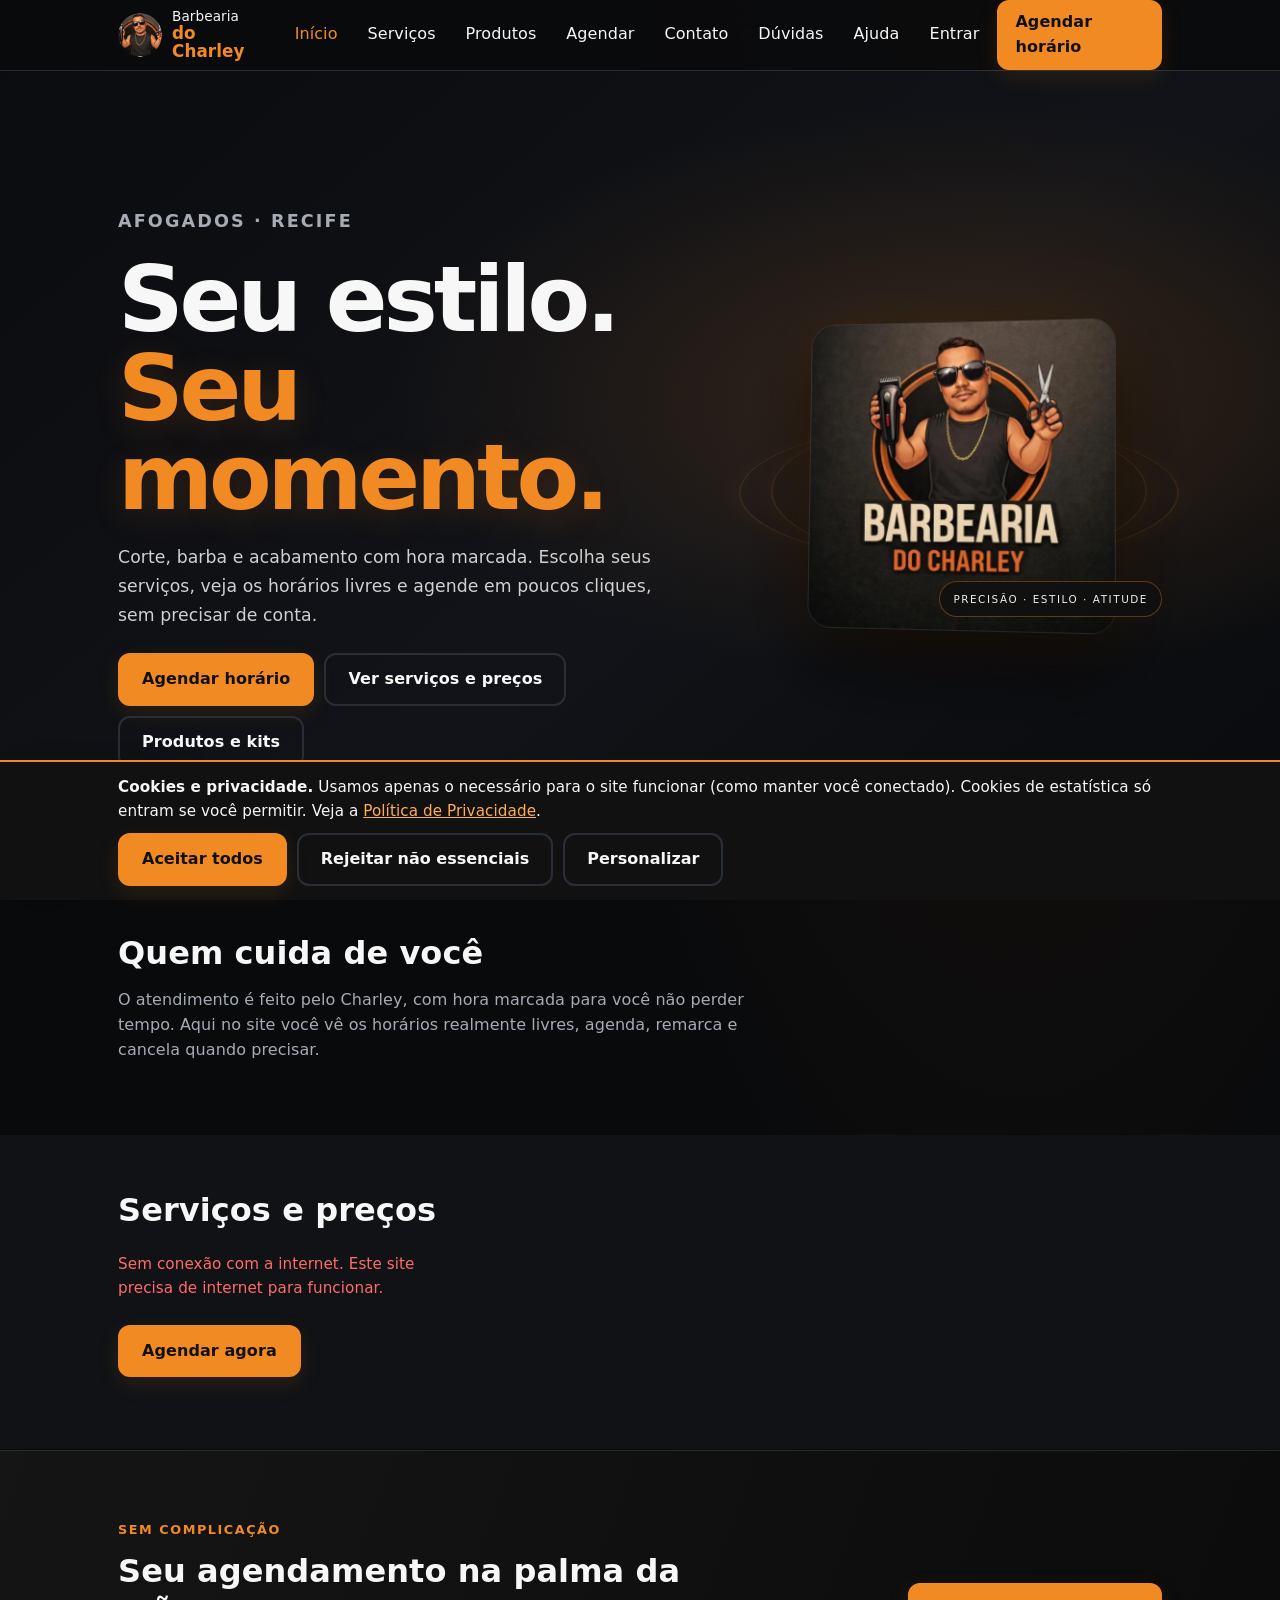
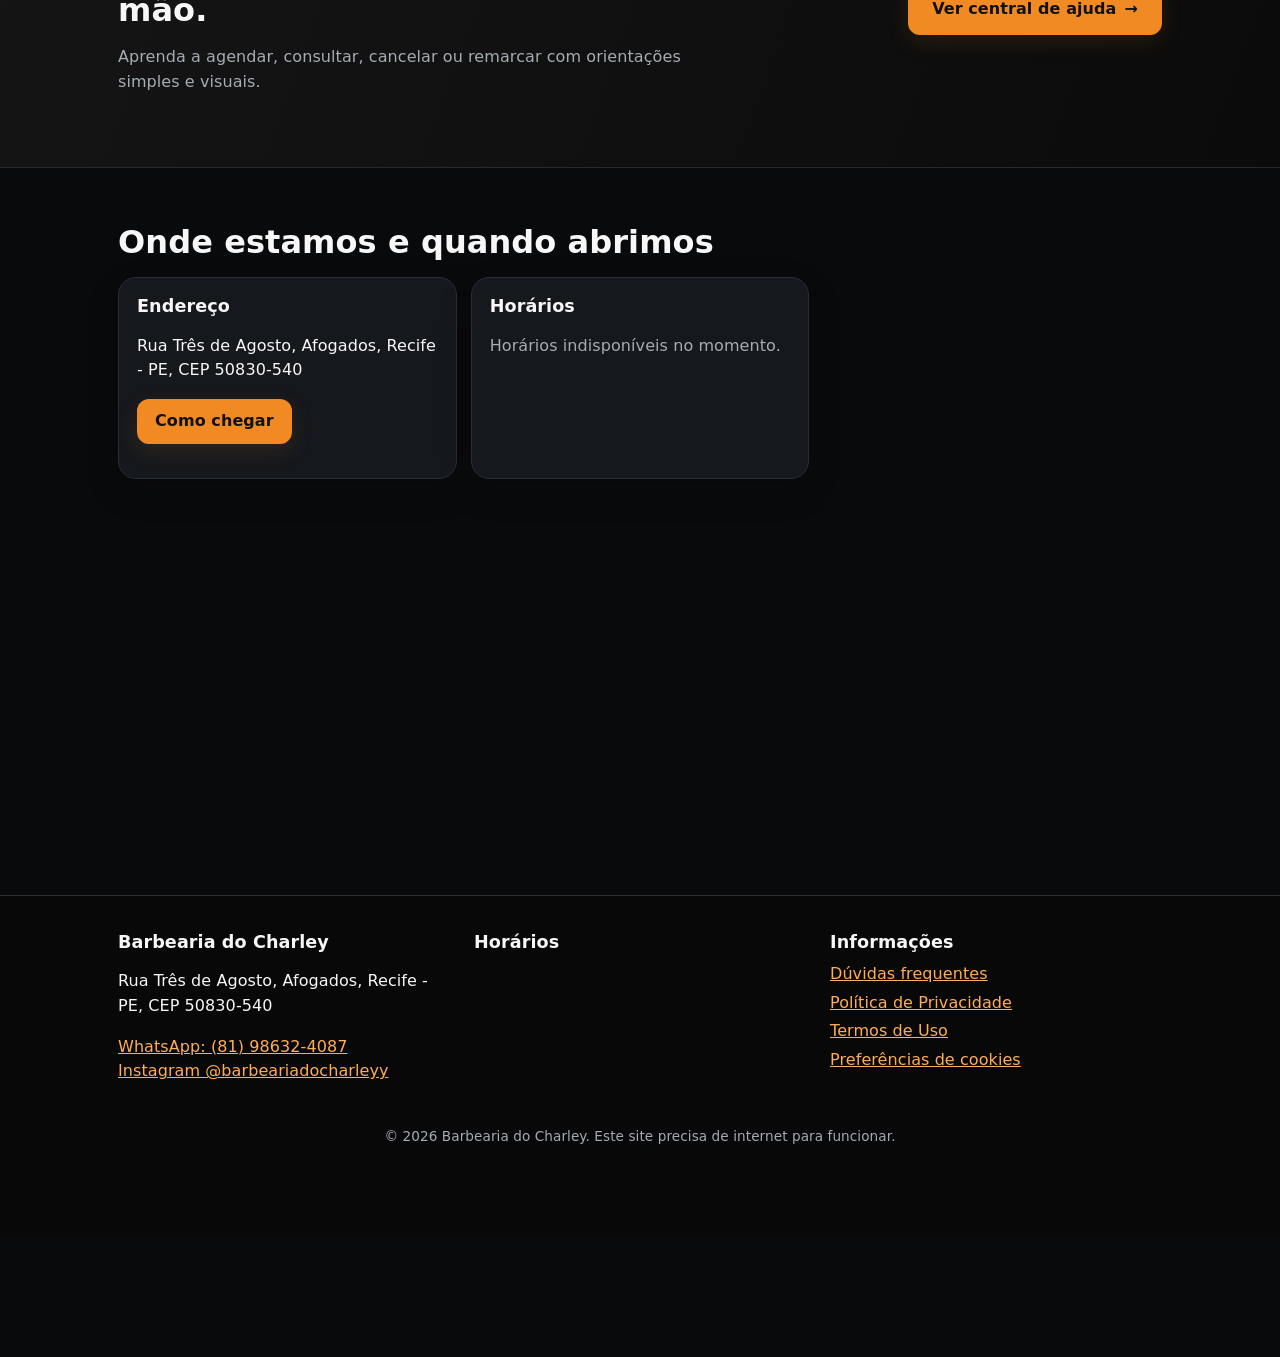
==== commit ec411210: "Restaura página inicial original" ====
--- a/charley_build/index.html
+++ b/charley_build/index.html
@@ -22,12 +22,12 @@
 
 <section class="hero"><div class="wrap">
   <div class="hero-copy">
-  <p class="kicker">BARBEARIA · AFogados, Recife</p>
-  <h1>Um bom corte.<br><span class="orange-text">Outra presença.</span></h1>
-  <p>Corte, barba e cuidado nos detalhes. Atendimento com hora marcada, do jeito certo: sem pressa e sem complicação.</p>
+  <p class="kicker">AFogados · Recife</p>
+  <h1>Seu estilo.<br><span class="orange-text">Seu momento.</span></h1>
+  <p>Corte, barba e acabamento com hora marcada. Escolha seus serviços, veja os horários livres e agende em poucos cliques, sem precisar de conta.</p>
   <div class="row"><a class="btn" href="agendar.html">Agendar horário</a><a class="btn ghost" href="servicos.html">Ver serviços e preços</a><a class="btn ghost" href="produtos.html">Produtos e kits</a></div>
   </div>
-  <div class="hero-stage"><div class="hero-object"><img class="hero-logo" src="img/logo.webp" width="380" height="380" alt="Barbearia do Charley"></div></div>
+  <div class="hero-stage"><div class="hero-glow"></div><div class="hero-object"><img class="hero-logo" src="img/logo.webp" width="380" height="380" alt="Logo da Barbearia do Charley"></div><span class="hero-orbit orbit-one"></span><span class="hero-orbit orbit-two"></span><span class="hero-chip">PRECISÃO · ESTILO · ATITUDE</span></div>
 </div></section>
 
 <section class="block"><div class="wrap">
--- a/charley_build/css/style.css
+++ b/charley_build/css/style.css
@@ -269,174 +269,3 @@
 .booking-progress>i{height:1px;flex:1;background:#3a4049;min-width:10px}
 .booking-progress-step.is-done{color:var(--orange2)}
 @media(max-width:420px){.booking-progress{gap:6px;padding:12px 9px}.booking-progress-step{gap:5px}.booking-progress-step small{font-size:.68rem}.booking-progress-step span{width:26px;height:26px}}
-
-/* =========================================================
-   CHARLEY — DIREÇÃO EDITORIAL
-   Identidade sóbria, artesanal e atemporal. Sem efeitos de template.
-   ========================================================= */
-:root{
-  --bg:#f3f0e9;
-  --bg2:#e9e4da;
-  --card:#fbf9f4;
-  --line:#d8d0c3;
-  --text:#211e1a;
-  --muted:#716a60;
-  --orange:#a34f2b;
-  --orange2:#874024;
-  --ok:#397457;
-  --bad:#a8443e;
-  --warn:#9b742e;
-  --r:5px;
-  --max:1160px;
-  --ease:cubic-bezier(.22,.61,.36,1);
-}
-html{scroll-behavior:smooth;scroll-padding-top:88px}
-body{background:var(--bg);color:var(--text);font-family:Inter,"Helvetica Neue",Arial,sans-serif;letter-spacing:0}
-h1,h2,h3,.hero h1{font-family:Georgia,"Times New Roman",serif;font-weight:500;letter-spacing:-.035em}
-h1{font-size:clamp(2.5rem,6vw,4.8rem);line-height:1.02}
-h2{font-size:clamp(1.8rem,3.5vw,2.65rem);line-height:1.08}
-h3{font-size:1.25rem}
-.wrap{max-width:var(--max);padding-inline:clamp(20px,4vw,48px)}
-section.block{padding:clamp(54px,8vw,92px) 0}
-section.alt{background:var(--bg2)}
-.muted,.hint{color:var(--muted)}
-.kicker{color:var(--orange);font-size:.72rem;letter-spacing:.19em;font-weight:800}
-header#app-header{background:rgba(243,240,233,.96);border-bottom:1px solid var(--line);backdrop-filter:none}
-.bar{min-height:76px}
-.brand{color:var(--text);font-size:.82rem;letter-spacing:.04em;text-transform:uppercase}
-.brand b{color:var(--orange);font-size:.95rem;letter-spacing:.08em}
-.mark{width:42px;height:42px;border-radius:2px}
-nav#main-nav{gap:3px}
-nav#main-nav a:not(.btn){color:var(--text);font-size:.88rem;padding:10px 13px;border-radius:2px}
-nav#main-nav a:not(.btn):hover,nav#main-nav a[aria-current]{color:var(--orange);background:transparent}
-.menu-btn{border-radius:2px;border-color:var(--line);color:var(--text)}
-.btn{min-height:48px;padding:12px 21px;border:1px solid var(--orange);border-radius:2px;background:var(--orange);color:#fff;font-size:.88rem;font-weight:700;letter-spacing:.025em;box-shadow:none!important;transition:background .18s ease,color .18s ease,border-color .18s ease}
-.btn:hover{background:var(--orange2);border-color:var(--orange2);color:#fff;transform:none}
-.btn.ghost{background:transparent;border-color:#aaa092;color:var(--text)}
-.btn.ghost:hover{border-color:var(--orange);background:transparent;color:var(--orange)}
-.btn.small{min-height:38px;padding:8px 13px}
-.row{gap:10px}
-.card,.stat,.product-card,.summary,.notice,.ok-box,details{background:var(--card);border:1px solid var(--line);border-radius:3px;box-shadow:none;transition:border-color .2s ease,background .2s ease}
-.card{padding:clamp(18px,2.5vw,26px)}
-.card:hover,.stat:hover{border-color:#b7a18d;box-shadow:none;transform:none}
-.grid{gap:16px}
-.badge{background:#e8e1d6;color:#62584d;border-radius:2px}
-.badge.ok{background:#e0ebe3;color:#397457}.badge.warn{background:#f1e9d5;color:#8a6728}.badge.bad{background:#f0dfdc;color:#a8443e}
-.price{color:var(--orange)}
-input,select,textarea{background:#fbf9f4;border:1px solid #cfc6b9;border-radius:2px;color:var(--text);box-shadow:none}
-input:focus,select:focus,textarea:focus{border-color:var(--orange);box-shadow:0 0 0 2px rgba(163,79,43,.10);outline:0}
-a{color:var(--orange)}
-.hero{background:#211f1b;color:#f5f0e7;overflow:hidden;position:relative}
-.hero:before,.hero:after{display:none!important}
-.hero .wrap{min-height:540px;padding-block:clamp(54px,8vw,96px);gap:clamp(30px,6vw,76px);grid-template-columns:1.08fr .92fr}
-.hero h1{font-size:clamp(3.25rem,7.6vw,6.6rem);line-height:.94;letter-spacing:-.055em;margin:18px 0 24px}
-.hero .orange-text{color:#c17a50;text-shadow:none}
-.hero-copy>p:not(.kicker){max-width:490px;color:#c9c1b5;font-size:1.02rem;line-height:1.8}
-.hero .row{margin-top:30px;gap:10px}
-.hero .btn.ghost{color:#f5f0e7;border-color:#625b50}
-.hero .btn.ghost:hover{color:#d79a75;border-color:#d79a75}
-.hero-stage{min-height:360px;display:grid;place-items:center;perspective:none;isolation:auto}
-.hero-glow,.hero-orbit,.hero-chip{display:none!important}
-.hero-object{width:min(100%,390px);padding:18px;background:#e8e0d3;transform:none!important;animation:none!important;filter:none;box-shadow:18px 18px 0 #a34f2b}
-.hero-logo{display:block;width:100%;height:auto;max-height:360px;object-fit:contain;border:0;border-radius:0;box-shadow:none;background:transparent}
-.hero-stage:after{content:"BARBEARIA DO CHARLEY  /  AFogados, Recife";display:block;position:absolute;align-self:end;justify-self:center;margin-bottom:-34px;color:#b9afa1;font-size:.67rem;letter-spacing:.17em}
-#servicos .grid .card{min-height:150px}
-section.block h2{margin-bottom:18px}
-.help-teaser{background:#ded6c9;border-block:1px solid #cfc5b7}
-.help-teaser-inner{gap:28px}
-.help-teaser .btn{flex:none}
-.svc{padding:18px 0;border-bottom:1px solid var(--line)}
-.svc:last-child{border-bottom:0}
-.svc.pick{padding:18px;background:var(--card);border:1px solid var(--line);border-radius:3px}
-.svc.pick:hover{transform:none;border-color:#ad866f}
-.svc.pick.on{background:#eee4d8;border-color:var(--orange);box-shadow:inset 3px 0 var(--orange)}
-.svc.pick.off{opacity:.5}
-.steps>.step{padding:24px 0;border-bottom:1px solid var(--line)}
-.step>h2{font-family:Georgia,"Times New Roman",serif;font-size:1.55rem;letter-spacing:-.025em}
-.step>h2::before{width:30px;height:30px;border-radius:2px;background:var(--orange);color:#fff;font-size:.9rem}
-.booking-progress{background:#e9e3d9;border:1px solid var(--line);border-radius:2px;padding:12px 14px}
-.booking-progress-step{color:#8b8378}.booking-progress-step span{border-radius:2px;border-color:#bdb3a5}
-.booking-progress-step.is-active{color:var(--text)}.booking-progress-step.is-active span,.booking-progress-step.is-done span{background:var(--orange);border-color:var(--orange);color:#fff}
-.booking-progress-step.is-done{color:var(--orange)}
-.slots{grid-template-columns:repeat(3,minmax(0,1fr))!important;gap:8px}
-.slot{border-radius:2px;border:1px solid #cfc6b9;background:#fbf9f4;color:var(--text);font-weight:600}
-.slot:hover{border-color:var(--orange);transform:none;box-shadow:none}
-.slot[aria-pressed=true]{background:var(--orange);border-color:var(--orange);color:#fff;box-shadow:none}
-.summary{background:#eee6db;border:1px solid #c7b5a3;border-left:3px solid var(--orange);border-radius:2px}
-.notice{background:#eee6db;border-left:3px solid var(--orange);border-radius:2px}
-.ok-box{background:#e4eee6;border-color:#b6cdbd}
-table.t th,table.t td{border-bottom:1px solid var(--line)}
-table.t th{color:#6b5b4d;font-size:.78rem;letter-spacing:.06em;text-transform:uppercase}
-table.t tr:hover td{background:rgba(80,60,40,.035)}
-footer#app-footer{background:#211f1b;color:#eee7dc;border-top:0;padding:50px 0 90px}
-footer#app-footer a{color:#d79a75}
-.copy{color:#a9a092}
-.wa-float{border-radius:3px;box-shadow:none}
-#cookie-box{background:#f3f0e9;color:var(--text);border-top:1px solid var(--line)}
-#toasts .toast{background:#fbf9f4;color:var(--text);border:1px solid var(--line);border-left:3px solid var(--orange);border-radius:2px;box-shadow:0 8px 25px rgba(30,20,10,.12)}
-dialog.dlg,dialog.big{background:#f3f0e9;color:var(--text);border:1px solid var(--line);border-radius:3px;box-shadow:0 20px 70px rgba(20,15,10,.25)}
-dialog::backdrop{background:rgba(26,22,18,.62);backdrop-filter:none}
-.dlg-x{background:#e6dfd4;color:var(--text);border-color:var(--line);border-radius:2px}
-.dlg-x:hover{background:var(--orange);color:#fff}
-.map{border-radius:2px;filter:grayscale(1) contrast(.94)}
-/* Painel: visual administrativo limpo, sem vidro, brilhos ou gradientes */
-.adm-bar,.adm-tabs{background:#211f1b;color:#f5f0e7;backdrop-filter:none;border-color:#3d3932}
-.adm-tabs{padding-block:10px}
-.adm-tabs a{border-radius:2px;border-color:#514a40;background:transparent;color:#eee7dc}
-.adm-tabs a:hover{transform:none;border-color:#c17a50}
-.adm-tabs a[aria-current]{background:var(--orange);border-color:var(--orange);color:#fff;box-shadow:none}
-.adm-wrap{max-width:1320px}
-.adm-wrap h1,.adm-wrap h2,.adm-wrap h3{color:var(--text)}
-.adm-wrap .row>.btn{flex-shrink:0}
-.stats{gap:12px}
-.stat{min-height:100px;padding:18px;background:#fbf9f4;border-color:var(--line);border-radius:3px;position:relative}
-.stat:after{display:none}
-.stat b{color:var(--orange);font-size:1.55rem;letter-spacing:-.03em;margin-top:8px}
-.metric-chart{background:#fbf9f4;border:1px solid var(--line);border-radius:3px;box-shadow:none}
-.chart-track{background:#e7e0d6;border-radius:2px}
-.chart-fill{background:var(--orange);box-shadow:none;border-radius:2px}
-.report-bar-track{background:#e7e0d6;border-radius:2px}
-.report-bar-fill{background:var(--orange);border-radius:2px}
-.ap,.week .col,.cal .d{border-radius:3px}
-.week .col,.cal .d{background:#fbf9f4;border-color:var(--line)}
-.week .it{background:#eee8de;border-radius:2px}
-.product-card>img{border-radius:2px}
-.tbl-scroll{border:1px solid var(--line);border-radius:3px}
-.adm-tabs a[aria-current]{font-weight:700}
-.charley-help{filter:none}
-.assistant-launch{background:var(--orange);border:1px solid var(--orange);border-radius:2px;box-shadow:none;color:#fff}
-.assistant-panel{background:#fbf9f4;color:var(--text);border:1px solid var(--line);border-radius:3px;box-shadow:0 15px 45px rgba(20,15,10,.22)}
-.assistant-panel header{background:#211f1b;color:#f5f0e7;border-bottom-color:#3d3932}
-.assistant-panel header small{color:#c9c1b5}
-.assistant-close{background:#403a32;color:#fff;border-radius:2px}
-.assistant-welcome{color:var(--text)}
-.assistant-options a{background:#f1ece4;border:1px solid var(--line);border-radius:2px;color:var(--text)}
-.assistant-options a>span:first-child{background:#e7d9ca;border-radius:2px;color:var(--orange)}
-.assistant-options small{color:var(--muted)}
-@media(max-width:760px){
- nav#main-nav{background:var(--bg);border-bottom:1px solid var(--line)}
- .hero .wrap{grid-template-columns:1fr;min-height:auto;padding-block:54px 66px}
- .hero-stage{min-height:260px;margin:8px 0 18px}
- .hero-object{width:min(78%,320px);box-shadow:12px 12px 0 #a34f2b}
- .hero-logo{max-height:260px}
- .hero-stage:after{font-size:.58rem;margin-bottom:-25px}
-}
-@media(max-width:560px){
- .wrap{padding-inline:20px}
- .hero h1{font-size:clamp(3rem,15vw,4.4rem)}
- .hero .row{display:grid;grid-template-columns:1fr}
- .hero .row .btn{width:100%}
- .hero-stage{min-height:230px}
- .help-teaser-inner{align-items:flex-start;flex-direction:column}
- .help-teaser .btn{width:100%}
- .booking-progress{gap:6px;padding:10px 8px}
- .booking-progress-step{gap:5px}
- .booking-progress-step small{font-size:.68rem}
- .booking-progress-step span{width:26px;height:26px}
- .slots{grid-template-columns:repeat(3,minmax(0,1fr))!important}
- .charley-help{left:12px;bottom:88px}
-}
-@media(prefers-reduced-motion:reduce){
- *,*:before,*:after{scroll-behavior:auto!important;animation:none!important;transition:none!important}
- .reveal{opacity:1;transform:none}
-}
